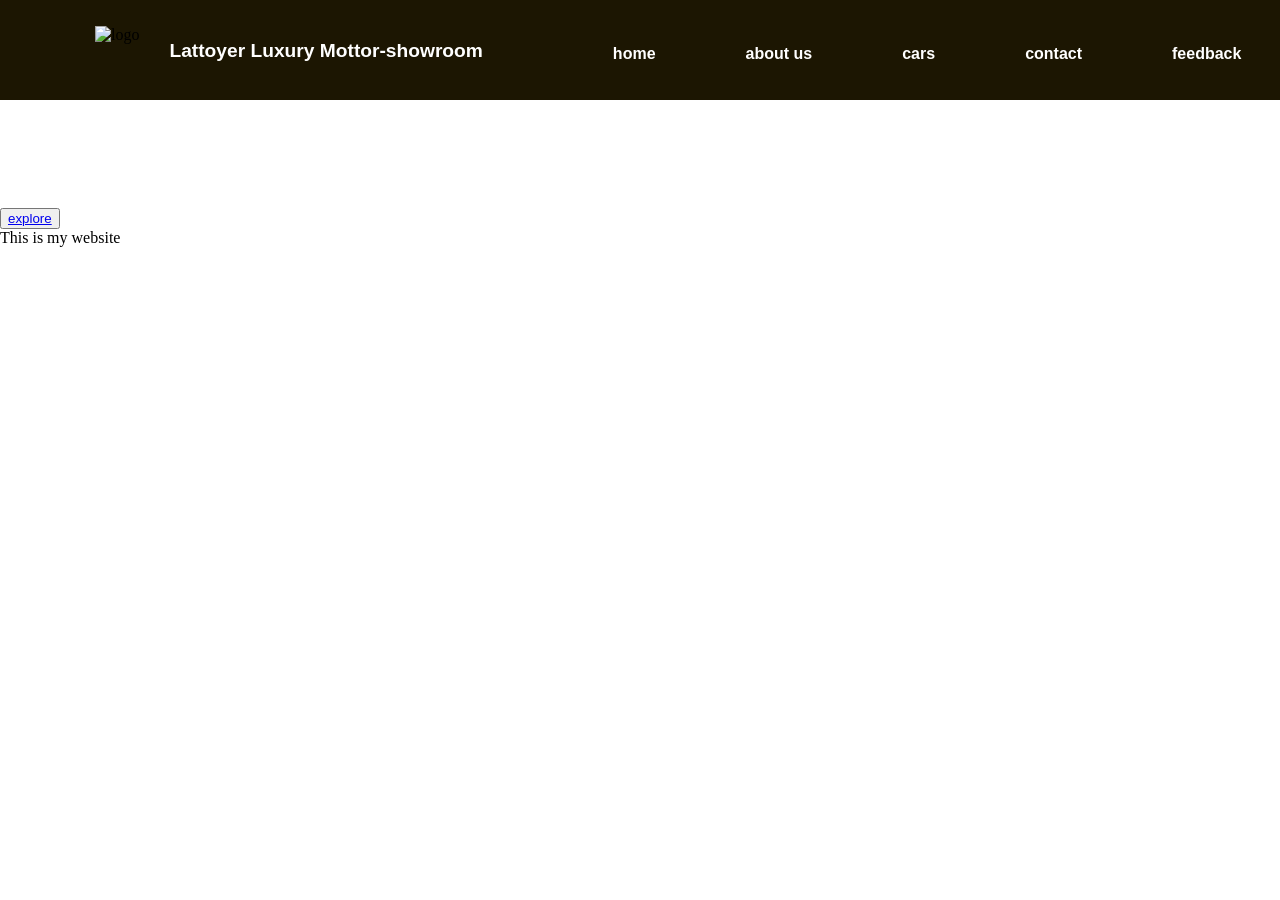
==== index.html @ 5392941e "Add files via upload" ====
<!DOCTYPE html>
<html lang="en">
<head>
    <meta charset="UTF-8">
    <meta name="viewport" content="width=device-width, initial-scale=1.0">
    <title>Lattoyer luxury Mottor-showroom</title>
    <link rel="stylesheet" href="style.css">
</head>
<body>
    <header>
        <div class="logo">
            <img src="img.png" alt="logo">
            <h1>Lattoyer Luxury Mottor-showroom</h1>  
        </div>

        <div class="links">
            <li><a href="index.html">home</a></li>
            <li><a href="about.html">about us</a></li>
            <li><a href="cars.html">cars</a></li>
            <li><a href="contact.html">contact</a></li>
            <li><a href="feedback.html">feedback</a></li>
            

        </div>

    </header>

    <section main-body>
       <div class="title">
        <h1> Welcome !! </h1>
        
       </div>

       <div class="motto">
        <h3>Step into elite performance</h3>
        
       </div>

    
       <div class="explore">
        <button><a href="cars.html">explore</a></button>

       </div>
          <footer>
        This is my website
    </footer> 

       


    </section>

        

    


    
</body>
</html>
---- style.css ----
body{
    margin: 0;
    padding: 0;
    box-sizing: border-box;
    background-image: url(ville-kaisla-HNCSCpWrVJA-unsplash.jpg);
    background-size: cover;
    background-repeat: no-repeat;
    background-position: center;
    
    
}
header{
    width: 100%;
    height: 100px;
    background-color:#1C1602;
    display: flex;
    gap: 30px;
}
.logo{
    display: flex;
    gap: 30px;
    margin-left: 75px;
}
.logo img{
    margin-top: 26px;
    margin-left: 20px;
}
.logo h1{
    font-family: Arial, Helvetica, sans-serif;
    font-size: larger;
    font-weight: bolder;
    color: white;
    margin-top: 40px;
    
}
.links{
    display: flex;
    margin-left: 100px;
    gap: 90px;
    margin-top: 45px;
    
}
.links li{
    list-style: none;   
}
.links a{
    text-decoration: none;
    color: white;
    font-family: sans-serif;
    font-style: normal;
    font-weight: bolder;
}

.title{
    text-decoration: none;
    color: white;
    font-family: Georgia, 'Times New Roman', Times, serif;

    
}

.motto{
    text-decoration: none;
    color: white;
    
}


.about-page{
    background-image: url(louis-meeckers-rKPRxpTe92o-unsplash.jpg);
    background-size: cover;
    background-position: center;
    background-repeat: no-repeat;
}
.about-title{
    text-decoration: none;
    color: white;
}
.about-info{
    text-decoration: none;
    color: white;
}
.cars-page{
    background-color: rgb(139, 17, 17);
}
.section-title{
    text-decoration: none;
    color: white;
}
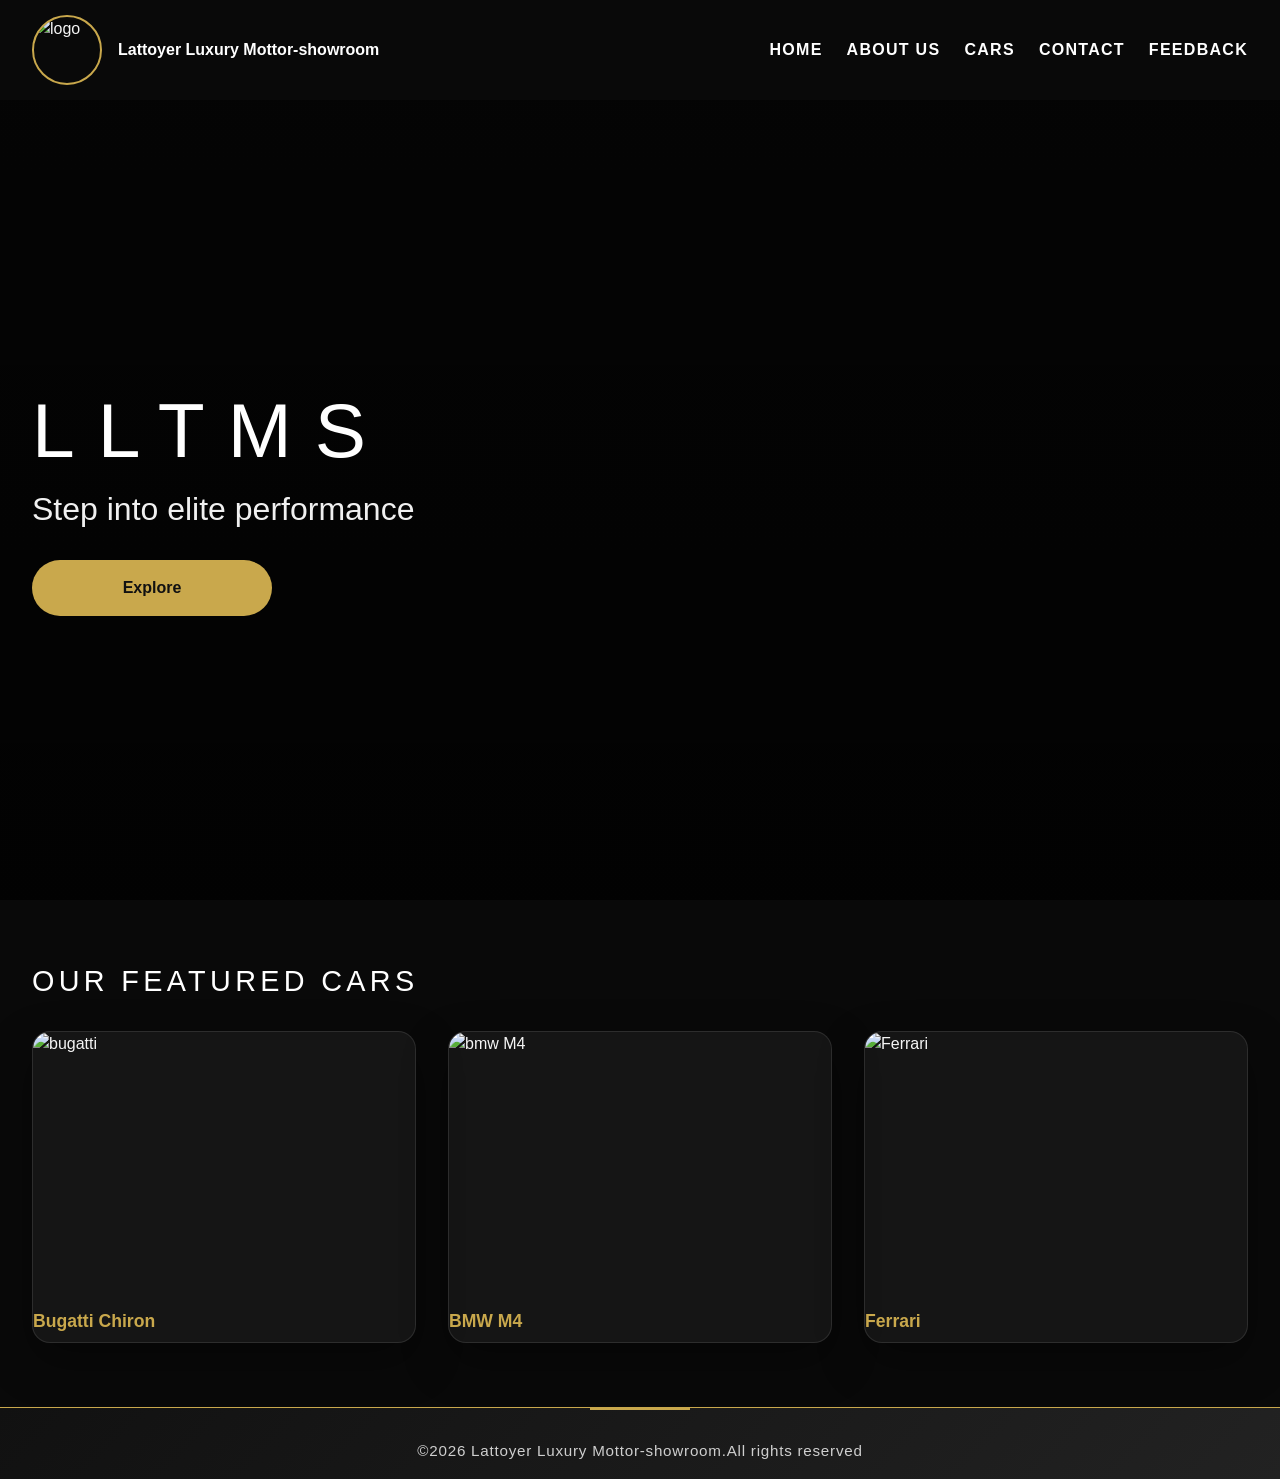
==== commit 764851ef: "Add files via upload" ====
--- a/index.html
+++ b/index.html
@@ -4,12 +4,13 @@
     <meta charset="UTF-8">
     <meta name="viewport" content="width=device-width, initial-scale=1.0">
     <title>Lattoyer luxury Mottor-showroom</title>
+    <link rel="stylesheet" href="https://cdn.jsdelivr.net/npm/bootstrap@5.3.3/dist/css/bootstrap.min.css">
     <link rel="stylesheet" href="style.css">
 </head>
 <body>
     <header>
         <div class="logo">
-            <img src="img.png" alt="logo">
+            <img src="images/logoo.jpg" alt="logo">
             <h1>Lattoyer Luxury Mottor-showroom</h1>  
         </div>
 
@@ -25,36 +26,45 @@
 
     </header>
 
-    <section main-body>
-       <div class="title">
-        <h1> Welcome !! </h1>
-        
-       </div>
+    <section class="landing">
+       <h1>LLTMS</h1>
+       <h2>Step into elite performance</h2>
 
-       <div class="motto">
-        <h3>Step into elite performance</h3>
-        
-       </div>
-
-    
-       <div class="explore">
-        <button><a href="cars.html">explore</a></button>
-
-       </div>
-          <footer>
-        This is my website
-    </footer> 
-
-       
-
+       <button>
+        <a href="cars.html">Explore</a>
+       </button>
 
     </section>
 
-        
+    <section class="featured-cars">
 
-    
+        <h2 class="section-title">Our Featured Cars</h2>
+
+        <div>
+            <div class="featured-card">
+                <img src="images/bugatti.jpg" alt="bugatti">
+                <p class="car-name">Bugatti Chiron</p>
+            </div>
+
+            <div class="featured-card">
+                <img src="images/bmw4.jpg" alt="bmw M4">
+                <p class="car-name">BMW M4</p>
+            </div>
+
+            <div class="featured-card">
+                <img src="images/ferrari.jpg" alt="Ferrari">
+                <p class="car-name">Ferrari</p>
+            </div>
+        </div>
+
+    </section>
 
 
-    
+    <footer>
+        <p>&copy;2026 Lattoyer Luxury Mottor-showroom.All rights reserved</p>
+    </footer>
+
+
+      
 </body>
 </html>
--- a/style.css
+++ b/style.css
@@ -1,92 +1,438 @@
-body{
+* {
+    box-sizing: border-box;
+}
+
+body {
     margin: 0;
     padding: 0;
-    box-sizing: border-box;
-    background-image: url(ville-kaisla-HNCSCpWrVJA-unsplash.jpg);
-    background-size: cover;
-    background-repeat: no-repeat;
-    background-position: center;
-    
-    
-}
-header{
+    font-family: Arial, Helvetica, sans-serif;
+    background: #070707;
+    color: #f5f5f5;
+}
+
+a {
+    text-decoration: none;
+    color: inherit;
+}
+
+img {
+    display: block;
+    max-width: 100%;
+}
+
+header {
     width: 100%;
+    padding: 0 2rem;
     height: 100px;
-    background-color:#1C1602;
-    display: flex;
-    gap: 30px;
-}
-.logo{
-    display: flex;
-    gap: 30px;
-    margin-left: 75px;
-}
-.logo img{
-    margin-top: 26px;
-    margin-left: 20px;
-}
-.logo h1{
-    font-family: Arial, Helvetica, sans-serif;
-    font-size: larger;
-    font-weight: bolder;
-    color: white;
-    margin-top: 40px;
-    
-}
-.links{
-    display: flex;
-    margin-left: 100px;
-    gap: 90px;
-    margin-top: 45px;
-    
-}
-.links li{
-    list-style: none;   
-}
-.links a{
-    text-decoration: none;
-    color: white;
-    font-family: sans-serif;
-    font-style: normal;
-    font-weight: bolder;
-}
-
-.title{
-    text-decoration: none;
-    color: white;
-    font-family: Georgia, 'Times New Roman', Times, serif;
-
-    
-}
-
-.motto{
-    text-decoration: none;
-    color: white;
-    
-}
-
-
-.about-page{
-    background-image: url(louis-meeckers-rKPRxpTe92o-unsplash.jpg);
+    background: rgba(10, 10, 10, 0.95);
+    display: flex;
+    align-items: center;
+    justify-content: space-between;
+    position: sticky;
+    top: 0;
+    z-index: 100;
+}
+
+.logo {
+    display: flex;
+    align-items: center;
+    gap: 1rem;
+}
+
+.logo img {
+    width: 70px;
+    height: 70px;
+    object-fit: cover;
+    border-radius: 50%;
+    border: 2px solid #c9a84c;
+}
+
+.logo h1 {
+    margin: 0;
+    font-size: 1rem;
+    font-weight: 800;
+    color: #fff;
+    line-height: 1.2;
+}
+
+.links {
+    display: flex;
+    gap: 1.5rem;
+    flex-wrap: wrap;
+}
+
+.links li {
+    list-style: none;
+}
+
+.links a {
+    color: #fff;
+    font-weight: 700;
+    letter-spacing: 0.08em;
+    text-transform: uppercase;
+    transition: color 0.25s ease;
+}
+
+.links a:hover {
+    color: #c9a84c;
+}
+
+.landing {
+    min-height: calc(100vh - 100px);
+    display: flex;
+    flex-direction: column;
+    justify-content: center;
+    padding: 2rem;
+    background: linear-gradient(180deg, rgba(0, 0, 0, 0.4), rgba(0, 0, 0, 0.7)),
+        url("images/homebackground (2).jpg") center / cover no-repeat;
+}
+
+.landing h1 {
+    margin: 0;
+    font-size: clamp(3.5rem, 6vw, 6rem);
+    letter-spacing: 0.3em;
+    text-transform: uppercase;
+    color: #fff;
+}
+
+.landing h2 {
+    margin: 1rem 0 2rem;
+    max-width: 720px;
+    font-size: clamp(1.6rem, 2.5vw, 2.6rem);
+    color: #f0f0f0;
+    line-height: 1.1;
+}
+
+.landing button {
+    width: min(240px, 100%);
+    padding: 1rem 1.5rem;
+    border: none;
+    border-radius: 999px;
+    background-color: #c9a84c;
+    color: #111;
+    font-weight: 800;
+    cursor: pointer;
+    transition: transform 0.25s ease, filter 0.25s ease;
+}
+
+.landing button:hover {
+    transform: translateY(-2px);
+    filter: brightness(1.05);
+}
+
+.featured-cars {
+    padding: 4rem 2rem;
+    background: #090909;
+}
+
+.featured-cars .section-title {
+    display: block;
+    font-size: 1.8rem;
+    text-transform: uppercase;
+    letter-spacing: 0.15em;
+    margin-bottom: 2rem;
+    color: #fff;
+}
+
+.featured-cars > div {
+    display: grid;
+    grid-template-columns: repeat(auto-fit, minmax(240px, 1fr));
+    gap: 2rem;
+}
+
+.featured-cars > div > div {
+    background: rgba(255, 255, 255, 0.05);
+    border: 1px solid rgba(255, 255, 255, 0.1);
+    border-radius: 18px;
+    overflow: hidden;
+    box-shadow: 0 18px 45px rgba(0, 0, 0, 0.35);
+    transition: transform 0.3s ease, border-color 0.3s ease;
+}
+
+.featured-cars > div > div:hover {
+    transform: translateY(-6px);
+    border-color: #c9a84c;
+}
+
+.featured-cars img {
+    width: 100%;
+    height: 260px;
+    object-fit: cover;
+}
+
+footer {
+    padding: 2rem 2rem 1rem;
+    text-align: center;
+    background: linear-gradient(135deg, #111 0%, #222 100%);
+    color: #cfcfcf;
+    font-size: 0.95rem;
+    border-top: 1px solid #c9a84c;
+    position: relative;
+}
+
+footer p {
+    margin: 0;
+    font-weight: 500;
+    letter-spacing: 0.05em;
+}
+
+footer::before {
+    content: '';
+    position: absolute;
+    top: 0;
+    left: 50%;
+    transform: translateX(-50%);
+    width: 100px;
+    height: 2px;
+    background: #c9a84c;
+}
+
+.about-page,
+.contact-page,
+.feedback-page {
+    display: flex;
+    flex-direction: column;
+    min-height: 100vh;
     background-size: cover;
     background-position: center;
     background-repeat: no-repeat;
 }
-.about-title{
-    text-decoration: none;
-    color: white;
-}
-.about-info{
-    text-decoration: none;
-    color: white;
-}
-.cars-page{
-    background-color: rgb(139, 17, 17);
-}
-.section-title{
-    text-decoration: none;
-    color: white;
-}
-
-
-
+
+.about-page main,
+.contact-page .contact-section,
+.feedback-page .feedback-container {
+    flex: 1;
+}
+
+.about-page {
+    background-image: url("images/aboutbackground.jpg");
+}
+
+.contact-page,
+.feedback-page {
+    background-image: url("images/contactbackground.jpg");
+}
+
+main,
+.contact-container,
+.feedback-container,
+.cars-section {
+    max-width: 1200px;
+    margin: 0 auto;
+    padding: 5rem 2rem 2rem;
+}
+
+.about-title,
+.section-title,
+.feedback-info {
+    margin: 0 0 1.5rem;
+    color: #fff;
+    text-transform: uppercase;
+    letter-spacing: 0.12em;
+}
+
+.about-title {
+    font-size: clamp(2.8rem, 5vw, 4rem);
+}
+
+.about-info {
+    color: #f2f2f2;
+    font-size: 1.08rem;
+    line-height: 1.85;
+    max-width: 860px;
+}
+
+.contact-container {
+    display: grid;
+    gap: 1.5rem;
+}
+
+.contact-item {
+    display: flex;
+    align-items: center;
+    gap: 1rem;
+    padding: 1.6rem;
+    border-radius: 18px;
+    background: rgba(10, 10, 10, 0.75);
+    border: 1px solid rgba(255, 255, 255, 0.1);
+    box-shadow: 0 18px 40px rgba(0, 0, 0, 0.3);
+}
+
+.contact-item p {
+    margin: 0;
+    font-size: 1.05rem;
+}
+
+.cars-section {
+    background: #070707;
+}
+
+.cars {
+    display: grid;
+    grid-template-columns: repeat(auto-fit, minmax(240px, 1fr));
+    gap: 2rem;
+}
+
+.card {
+    background: #121212;
+    border-radius: 22px;
+    overflow: hidden;
+    box-shadow: 0 20px 45px rgba(0, 0, 0, 0.35);
+    border: 1px solid rgba(255, 255, 255, 0.08);
+    transition: transform 0.3s ease, border-color 0.3s ease;
+}
+
+.card:hover {
+    transform: translateY(-5px);
+    border-color: #c9a84c;
+}
+
+.card img {
+    height: 220px;
+    width: 100%;
+    object-fit: cover;
+}
+
+.car-name {
+    margin: 1rem 0 0.5rem;
+    color: #c9a84c;
+    font-size: 1.1rem;
+    font-weight: 700;
+}
+
+.price {
+    margin: 0 0 1rem;
+    color: #e6e6e6;
+}
+
+.stars {
+    display: flex;
+    justify-content: center;
+    gap: 0.5rem;
+}
+
+.stars input {
+    display: none;
+}
+
+.stars label {
+    font-size: 2.2rem;
+    color: #555;
+    cursor: pointer;
+    transition: color 0.25s ease;
+}
+
+.stars input:checked ~ label,
+.stars label:hover,
+.stars label:hover ~ label {
+    color: #c9a84c;
+}
+
+textarea {
+    width: 100%;
+    max-width: 640px;
+    min-height: 180px;
+    padding: 1rem;
+    border-radius: 18px;
+    border: 1px solid rgba(255, 255, 255, 0.12);
+    background: rgba(255, 255, 255, 0.05);
+    color: #fff;
+    resize: vertical;
+    font-size: 1rem;
+    outline: none;
+}
+
+textarea::placeholder {
+    color: #c7c7c7;
+}
+
+.feedback-container {
+    display: flex;
+    flex-direction: column;
+    align-items: center;
+    justify-content: center;
+    gap: 1.5rem;
+    min-height: calc(100vh - 100px);
+}
+
+button {
+    border: none;
+    border-radius: 999px;
+    padding: 0.95rem 1.75rem;
+    background: #c9a84c;
+    color: #111;
+    font-weight: 800;
+    cursor: pointer;
+    transition: transform 0.25s ease, filter 0.25s ease;
+}
+
+button:hover {
+    transform: translateY(-2px);
+    filter: brightness(1.05);
+}
+
+button a {
+    display: inline-block;
+    width: 100%;
+    height: 100%;
+}
+
+@media (max-width: 900px) {
+    header {
+        flex-wrap: wrap;
+        height: auto;
+        padding: 1rem 1.5rem;
+    }
+
+    .links {
+        gap: 1rem;
+        justify-content: center;
+        width: 100%;
+    }
+
+    .landing {
+        padding: 2rem 1.5rem 3rem;
+    }
+
+    .landing h1,
+    .landing h2,
+    .landing button {
+        margin-left: 0;
+        text-align: center;
+    }
+
+    .featured-cars {
+        padding: 3rem 1.5rem;
+    }
+
+    main,
+    .contact-container,
+    .feedback-container,
+    .cars-section {
+        padding: 4rem 1.5rem 2rem;
+    }
+}
+
+@media (max-width: 600px) {
+    header {
+        flex-direction: column;
+        align-items: flex-start;
+    }
+
+    .logo {
+        margin-bottom: 1rem;
+    }
+
+    .links {
+        justify-content: space-between;
+    }
+
+    .cars {
+        grid-template-columns: 1fr;
+    }
+
+    .about-info {
+        font-size: 1rem;
+    }
+}
+
